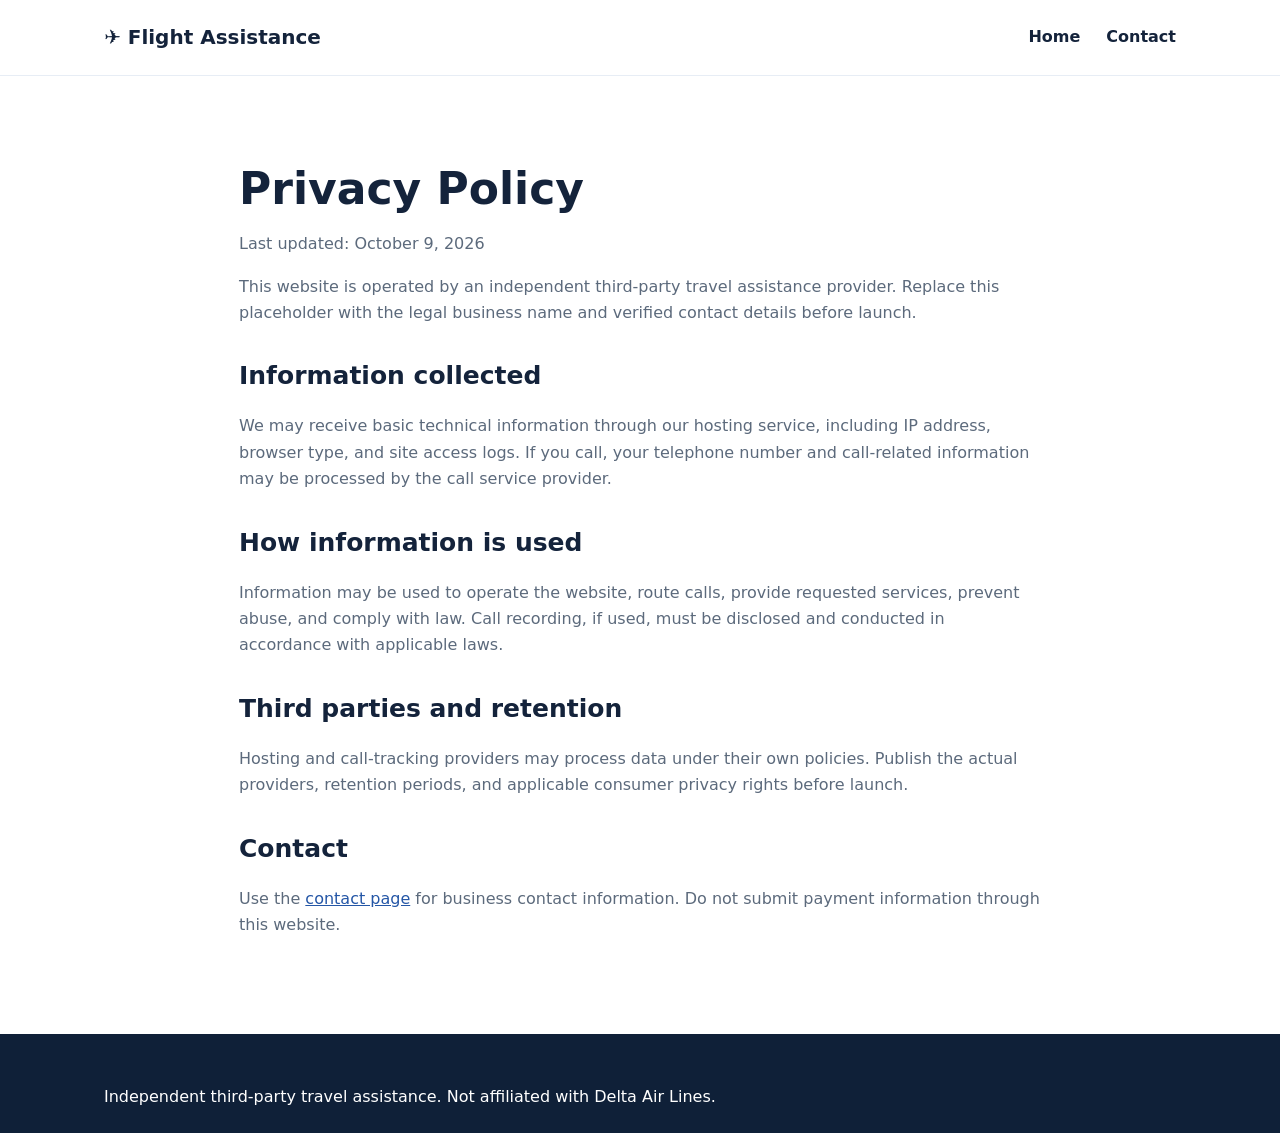
==== privacy.html @ c2533ac4 "Add files via upload" ====
<!DOCTYPE html>
<html lang="en"><head><meta charset="utf-8"/><meta content="width=device-width,initial-scale=1" name="viewport"/><meta content="index,follow" name="robots"/><title>Privacy Policy | Independent Flight Assistance</title><meta content="Privacy policy for Independent Flight Assistance." name="description"/><link href="assets/style.css" rel="stylesheet"/><meta content="#113b64" name="theme-color"/><meta content="strict-origin-when-cross-origin" name="referrer"/><link href="assets/favicon.svg" rel="icon" type="image/svg+xml"/><link href="https://delflight.world/privacy.html" rel="canonical"/></head><body><header class="header"><div class="wrap nav"><a class="logo" href="index.html">✈ Flight Assistance</a><nav><a href="index.html">Home</a><a href="contact.html">Contact</a></nav></div></header><main class="wrap page"><h1>Privacy Policy</h1><p>Last updated: October 9, 2026</p><p>This website is operated by an independent third-party travel assistance provider. Replace this placeholder with the legal business name and verified contact details before launch.</p><h2>Information collected</h2><p>We may receive basic technical information through our hosting service, including IP address, browser type, and site access logs. If you call, your telephone number and call-related information may be processed by the call service provider.</p><h2>How information is used</h2><p>Information may be used to operate the website, route calls, provide requested services, prevent abuse, and comply with law. Call recording, if used, must be disclosed and conducted in accordance with applicable laws.</p><h2>Third parties and retention</h2><p>Hosting and call-tracking providers may process data under their own policies. Publish the actual providers, retention periods, and applicable consumer privacy rights before launch.</p><h2>Contact</h2><p>Use the <a href="contact.html">contact page</a> for business contact information. Do not submit payment information through this website.</p></main><footer><div class="wrap">Independent third-party travel assistance. Not affiliated with Delta Air Lines.</div></footer></body></html>
---- assets/style.css ----
:root{--ink:#14233b;--blue:#2456a6;--pale:#f1f6fc;--muted:#5c6a7c}*{box-sizing:border-box}html{scroll-behavior:smooth}body{margin:0;font:16px/1.65 system-ui,-apple-system,Segoe UI,sans-serif;color:var(--ink);background:#fff}a{color:var(--blue)}.wrap{max-width:1120px;margin:auto;padding:0 24px}.header{background:#fff;border-bottom:1px solid #e7edf5;position:sticky;top:0;z-index:10}.nav{display:flex;align-items:center;justify-content:space-between;min-height:75px;gap:20px}.logo{font-weight:800;font-size:20px;text-decoration:none;color:var(--ink)}nav{display:flex;gap:26px}nav a{text-decoration:none;color:var(--ink);font-weight:600}.hero{background:linear-gradient(125deg,#f0f6ff,#fff 60%,#e5f0ff);padding:95px 0}.hero-grid{display:grid;grid-template-columns:1.2fr .8fr;align-items:center;gap:70px}.eyebrow{font-size:12px;letter-spacing:2px;color:var(--blue);font-weight:800}h1{font-size:clamp(39px,5vw,65px);line-height:1.12;margin:18px 0}h2{font-size:clamp(29px,3.5vw,40px);line-height:1.2;margin:14px 0 22px}h3{font-size:21px;margin:12px 0}p{color:var(--muted)}.hero p{font-size:18px}.button{display:inline-flex;align-items:center;gap:18px;background:var(--blue);color:white;text-decoration:none;padding:15px 24px;border-radius:9px;font-weight:750;margin-top:15px}.button:hover{background:#173e7b}.small{font-size:12px!important;max-width:450px}.hero-card{background:#fff;padding:40px;border-radius:20px;box-shadow:0 22px 65px #1e4e8e1c}.plane{font-size:64px;color:var(--blue)}.chips{display:flex;flex-wrap:wrap;gap:9px;margin-top:28px}.chips span{font-size:12px;background:var(--pale);padding:8px 12px;border-radius:25px}.section{padding-top:90px;padding-bottom:90px}.cards{display:grid;grid-template-columns:repeat(3,1fr);gap:22px;margin-top:38px}.cards article{padding:30px;border:1px solid #e0e8f2;border-radius:14px}.icon{font-size:35px;color:var(--blue)}.band{background:var(--pale);padding:75px 0}.split{display:grid;grid-template-columns:1fr 1fr;gap:70px;align-items:center}.notice{padding:30px;border-left:4px solid var(--blue);background:white;border-radius:8px}.faqs{max-width:850px}details{border-bottom:1px solid #dfe6ef;padding:19px 0}summary{font-weight:700;cursor:pointer}.cta{text-align:center;background:#173d77;padding:70px 0}.cta h2,.cta p{color:#fff}.light{background:white;color:#173d77}.light:hover{background:#e6efff}footer{background:#0f2038;color:#fff;padding:50px 0 22px}footer p{color:#c0cbda;font-size:14px;max-width:590px}.footer{display:flex;justify-content:space-between;gap:30px}.footer>div:last-child{display:flex;gap:22px;flex-wrap:wrap}.footer a{color:#dce7f8;text-decoration:none}.copyright{font-size:12px;color:#a6b6cb;margin-top:25px}.page{min-height:60vh;padding-top:70px;padding-bottom:80px;max-width:850px}.page h1{font-size:44px}.page h2{font-size:25px;margin-top:35px}@media(max-width:760px){.hero{padding:65px 0}.hero-grid,.split{grid-template-columns:1fr;gap:35px}.cards{grid-template-columns:1fr}.hero-card{padding:26px}.nav{flex-wrap:wrap;padding-top:15px;padding-bottom:15px}nav{gap:15px;font-size:14px}.footer{flex-direction:column}h1{font-size:42px}}

.mobile-call{display:none}@media(max-width:700px){body{padding-bottom:76px}.mobile-call{display:block;position:fixed;bottom:0;left:0;right:0;text-align:center;background:#113b64;color:white;padding:17px 12px;font-weight:700;text-decoration:none;z-index:100;box-shadow:0 -3px 14px #0002}}
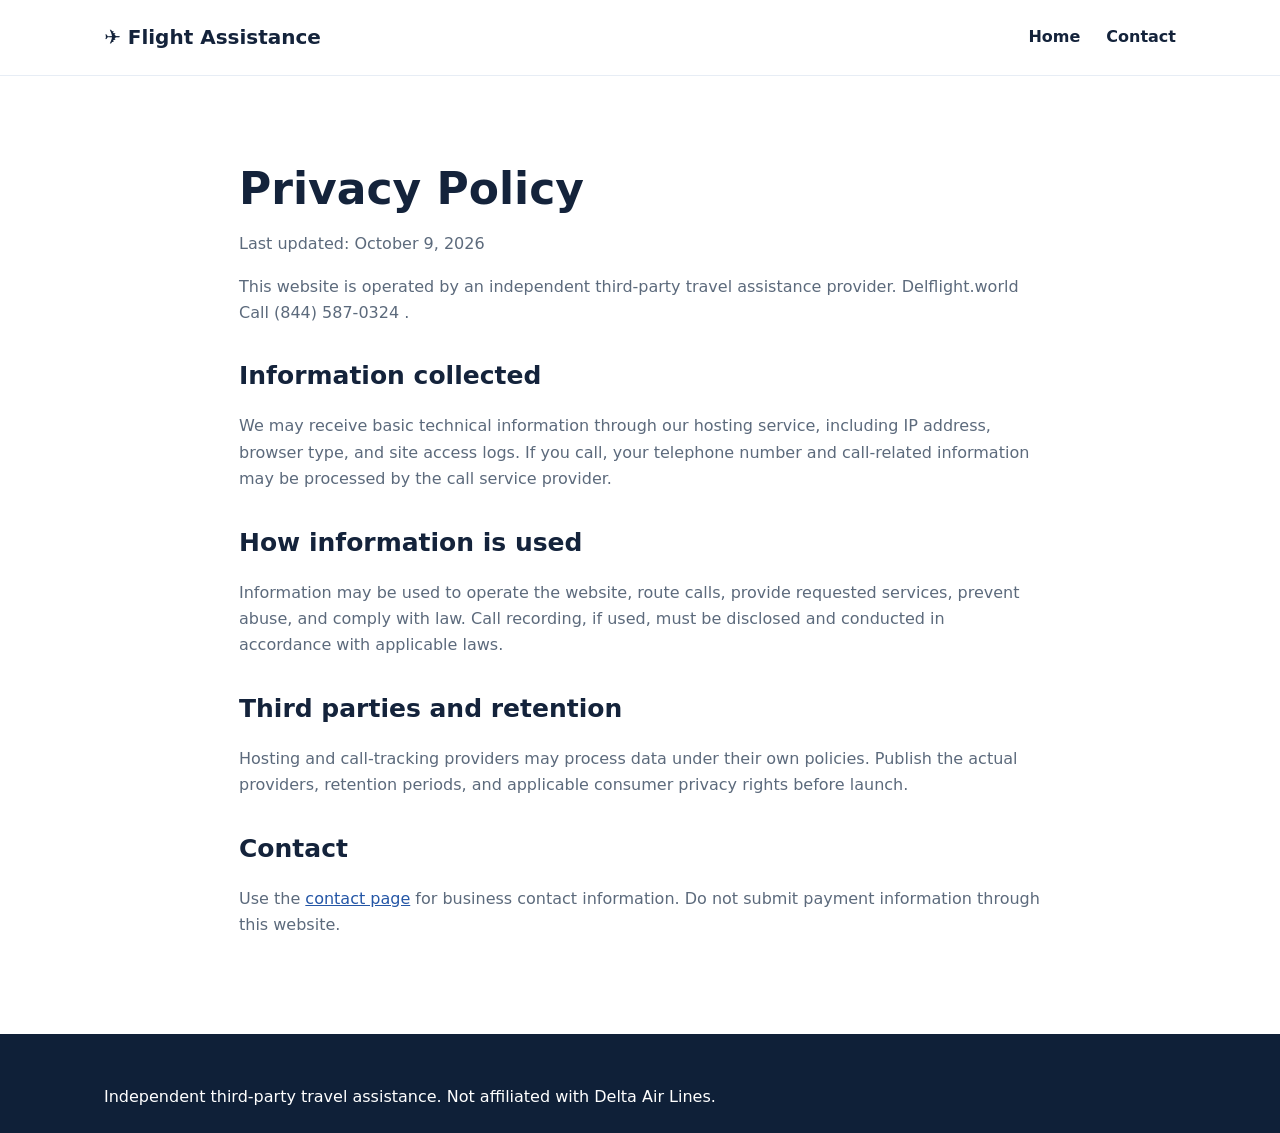
==== commit 2e3e2160: "Update privacy.html" ====
--- a/privacy.html
+++ b/privacy.html
@@ -1,2 +1,2 @@
 <!DOCTYPE html>
-<html lang="en"><head><meta charset="utf-8"/><meta content="width=device-width,initial-scale=1" name="viewport"/><meta content="index,follow" name="robots"/><title>Privacy Policy | Independent Flight Assistance</title><meta content="Privacy policy for Independent Flight Assistance." name="description"/><link href="assets/style.css" rel="stylesheet"/><meta content="#113b64" name="theme-color"/><meta content="strict-origin-when-cross-origin" name="referrer"/><link href="assets/favicon.svg" rel="icon" type="image/svg+xml"/><link href="https://delflight.world/privacy.html" rel="canonical"/></head><body><header class="header"><div class="wrap nav"><a class="logo" href="index.html">✈ Flight Assistance</a><nav><a href="index.html">Home</a><a href="contact.html">Contact</a></nav></div></header><main class="wrap page"><h1>Privacy Policy</h1><p>Last updated: October 9, 2026</p><p>This website is operated by an independent third-party travel assistance provider. Replace this placeholder with the legal business name and verified contact details before launch.</p><h2>Information collected</h2><p>We may receive basic technical information through our hosting service, including IP address, browser type, and site access logs. If you call, your telephone number and call-related information may be processed by the call service provider.</p><h2>How information is used</h2><p>Information may be used to operate the website, route calls, provide requested services, prevent abuse, and comply with law. Call recording, if used, must be disclosed and conducted in accordance with applicable laws.</p><h2>Third parties and retention</h2><p>Hosting and call-tracking providers may process data under their own policies. Publish the actual providers, retention periods, and applicable consumer privacy rights before launch.</p><h2>Contact</h2><p>Use the <a href="contact.html">contact page</a> for business contact information. Do not submit payment information through this website.</p></main><footer><div class="wrap">Independent third-party travel assistance. Not affiliated with Delta Air Lines.</div></footer></body></html>
+<html lang="en"><head><meta charset="utf-8"/><meta content="width=device-width,initial-scale=1" name="viewport"/><meta content="index,follow" name="robots"/><title>Privacy Policy | Independent Flight Assistance</title><meta content="Privacy policy for Independent Flight Assistance." name="description"/><link href="assets/style.css" rel="stylesheet"/><meta content="#113b64" name="theme-color"/><meta content="strict-origin-when-cross-origin" name="referrer"/><link href="assets/favicon.svg" rel="icon" type="image/svg+xml"/><link href="https://delflight.world/privacy.html" rel="canonical"/></head><body><header class="header"><div class="wrap nav"><a class="logo" href="index.html">✈ Flight Assistance</a><nav><a href="index.html">Home</a><a href="contact.html">Contact</a></nav></div></header><main class="wrap page"><h1>Privacy Policy</h1><p>Last updated: October 9, 2026</p><p>This website is operated by an independent third-party travel assistance provider. Delflight.world Call (844) 587-0324 .</p><h2>Information collected</h2><p>We may receive basic technical information through our hosting service, including IP address, browser type, and site access logs. If you call, your telephone number and call-related information may be processed by the call service provider.</p><h2>How information is used</h2><p>Information may be used to operate the website, route calls, provide requested services, prevent abuse, and comply with law. Call recording, if used, must be disclosed and conducted in accordance with applicable laws.</p><h2>Third parties and retention</h2><p>Hosting and call-tracking providers may process data under their own policies. Publish the actual providers, retention periods, and applicable consumer privacy rights before launch.</p><h2>Contact</h2><p>Use the <a href="contact.html">contact page</a> for business contact information. Do not submit payment information through this website.</p></main><footer><div class="wrap">Independent third-party travel assistance. Not affiliated with Delta Air Lines.</div></footer></body></html>
